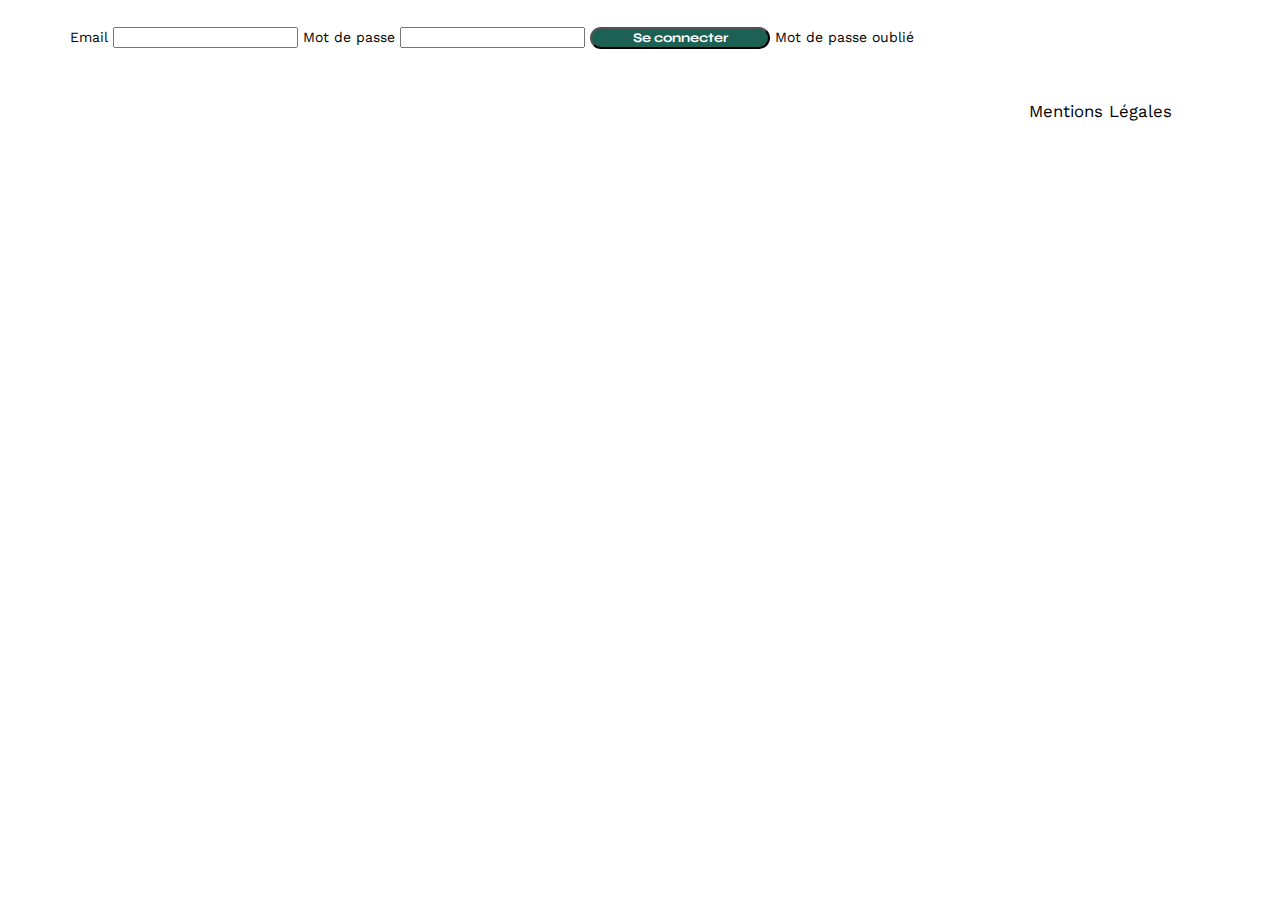
==== FrontEnd/login.html @ eece75fd "feat: added login page" ====
<!DOCTYPE html>
<html lang="fr">
<head>
	<meta charset="UTF-8">
	<title>Sophie Bluel - Architecte d'intérieur</title>
	<meta name="viewport" content="width=device-width, initial-scale=1.0">
	<link rel="preconnect" href="https://fonts.googleapis.com">
	<link rel="preconnect" href="https://fonts.gstatic.com" crossorigin>
	<link href="https://fonts.googleapis.com/css2?family=Syne:wght@700;800&family=Work+Sans&display=swap" rel="stylesheet">
	<meta name="description" content="">
	<link rel="stylesheet" href="./assets/style.css">
</head>
<body>

<form>
   <label for="email">Email</label>
   <input type="email" name="email" id="email">
   <label for="password">Mot de passe</label>
   <input type="password" name="password" id="password">
   <input type="submit" value="Se connecter">
   <a>Mot de passe oublié</a>
</form>
   
   <footer>
      <nav>
         <ul>
            <li>Mentions Légales</li>
         </ul>
      </nav>
   </footer>
</body>
---- FrontEnd/assets/style.css ----
/* http://meyerweb.com/eric/tools/css/reset/
   v2.0 | 20110126
   License: none (public domain)
*/

html, body, div, span, applet, object, iframe,
h1, h2, h3, h4, h5, h6, p, blockquote, pre,
a, abbr, acronym, address, big, cite, code,
del, dfn, em, img, ins, kbd, q, s, samp,
small, strike, strong, sub, sup, tt, var,
b, u, i, center,
dl, dt, dd, ol, ul, li,
fieldset, form, label, legend,
table, caption, tbody, tfoot, thead, tr, th, td,
article, aside, canvas, details, embed,
figure, figcaption, footer, header, hgroup,
menu, nav, output, ruby, section, summary,
time, mark, audio, video {
	margin: 0;
	padding: 0;
	border: 0;
	font-size: 100%;
	font: inherit;
	vertical-align: baseline;
}
/* HTML5 display-role reset for older browsers */
article, aside, details, figcaption, figure,
footer, header, hgroup, menu, nav, section {
	display: block;
}
body {
	line-height: 1;
}
ol, ul {
	list-style: none;
}
blockquote, q {
	quotes: none;
}
blockquote:before, blockquote:after,
q:before, q:after {
	content: '';
	content: none;
}
table {
	border-collapse: collapse;
	border-spacing: 0;
}
/** end reset css**/
body {
	max-width: 1140px;
	margin:auto;
	font-family: 'Work Sans' ;
	font-size: 14px;
}
header {
	display: flex;
	justify-content: space-between;
	margin: 50px 0
}
section {
	margin: 50px 0
}

h1{
	display: flex;
	flex-direction: column;
	font-family: 'Syne';
	font-size: 22px;
	font-weight: 800;
	color: #B1663C
}

h1 > span {
	font-family: 'Work Sans';
	font-size:10px;
	letter-spacing: 0.1em;
;
}

h2{
	font-family: 'Syne';
	font-weight: 700;
	font-size: 30px;
	color: #1D6154
}
nav ul {
	display: flex;
	align-items: center;
	list-style-type: none;

}
nav li {
	padding: 0 10px;
	font-size: 1.2em;
}

li:hover {
	color: #B1663C;
}
#introduction {
	display: flex;
	align-items: center;
}
#introduction figure {
	flex: 1
}
#introduction img {
	display: block;
	margin: auto;
	width: 80%;
}

#introduction article {
	flex: 1
}
#introduction h2 {
	margin-bottom: 1em;
}

#introduction p {
	margin-bottom: 0.5em;
}
#portfolio h2 {
	text-align: center;
	margin-bottom: 1em;
}
.gallery {
	width: 100%;
	display: grid;
	grid-template-columns: 1fr 1fr 1fr;
	grid-column-gap: 20px;
	grid-row-gap: 20px;
}

.gallery img {
	width: 100%;

}

.filters{
	display: flex;
	justify-content: center;
	gap: 10px;
}

#portfolio .filterbtn {
	height: 50px;
	width: auto;
	font-family: 'Syne';
	font-weight: 700;
	font-size: 1.2em;
	color: #1D6154;
	border-color: #1D6154;
	background-color: white;
	text-align: center;
	border-radius: 60px;
	padding: 8px 30px 8px 30px;
	margin: 40px 0px 40px 0px;
}

#portfolio .filterbtn.active{
	color: white;
	background-color: #1D6154;
	border-color: #1D6154;
}

.hidden {
	display: none;
}

#contact {
	width: 50%;
margin: auto;
}
#contact > * {
	text-align: center;

}
#contact h2{
	margin-bottom: 20px;
}
#contact form {
	text-align: left;
	margin-top:30px;
	display: flex;
	flex-direction: column;
}

#contact input {
	height: 50px;
	font-size: 1.2em;
	border: none;
	box-shadow: 0px 4px 14px rgba(0, 0, 0, 0.09);
}
#contact label {
	margin: 2em 0 1em 0;
}
#contact textarea {
	border: none;
	box-shadow: 0px 4px 14px rgba(0, 0, 0, 0.09);
}

input[type="submit"]{
	font-family: 'Syne';
	font-weight: 700;
	color: white;
	background-color: #1D6154;
	margin : 2em auto ;
	width: 180px;
	text-align: center;
	border-radius: 60px ;
}

footer nav ul {
	display: flex;
	justify-content: flex-end;
	margin: 2em
}
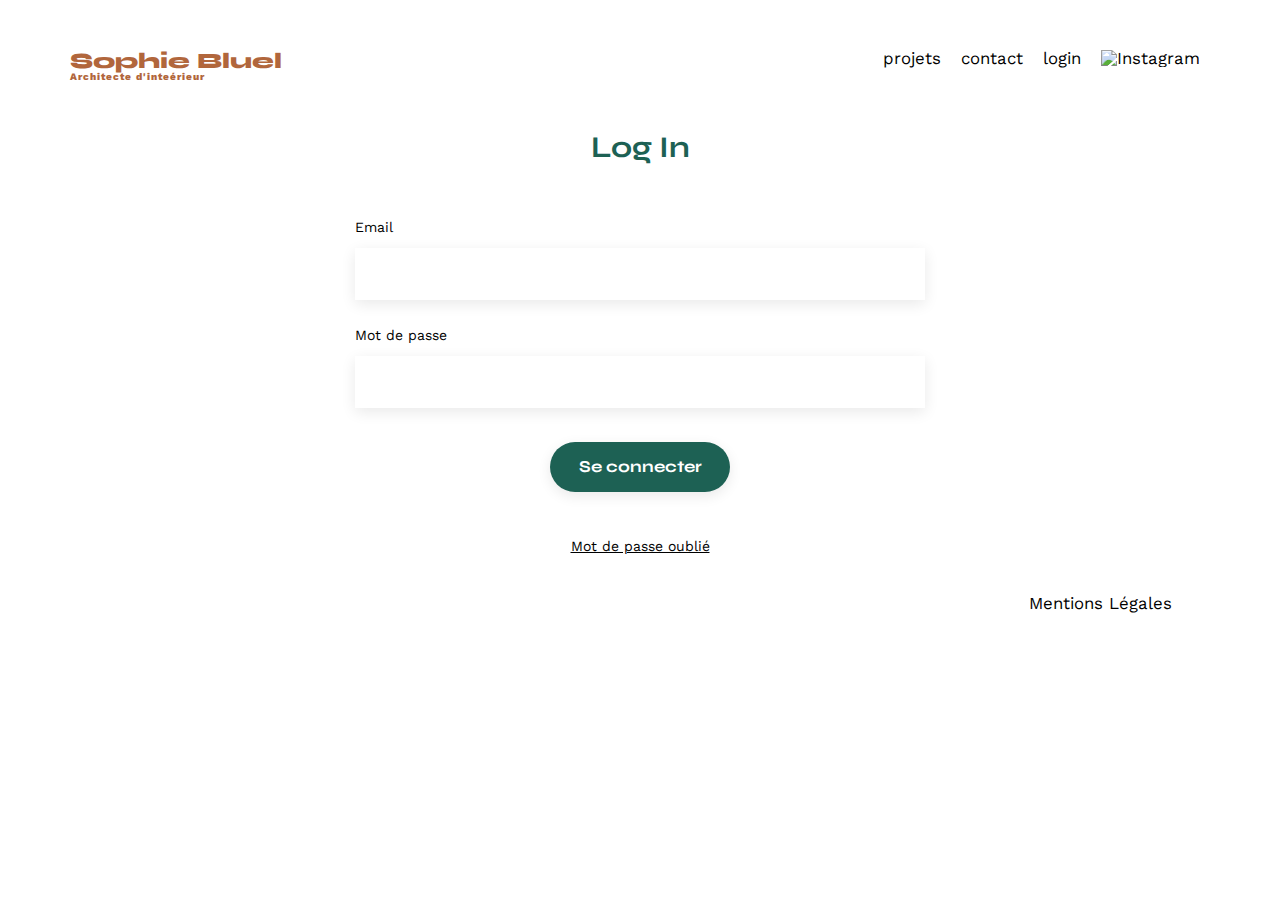
==== commit 2abb9685: "fix: optimized script code and started login page" ====
--- a/FrontEnd/login.html
+++ b/FrontEnd/login.html
@@ -1,31 +1,50 @@
 <!DOCTYPE html>
 <html lang="fr">
-<head>
-	<meta charset="UTF-8">
-	<title>Sophie Bluel - Architecte d'intérieur</title>
-	<meta name="viewport" content="width=device-width, initial-scale=1.0">
-	<link rel="preconnect" href="https://fonts.googleapis.com">
-	<link rel="preconnect" href="https://fonts.gstatic.com" crossorigin>
-	<link href="https://fonts.googleapis.com/css2?family=Syne:wght@700;800&family=Work+Sans&display=swap" rel="stylesheet">
-	<meta name="description" content="">
-	<link rel="stylesheet" href="./assets/style.css">
-</head>
-<body>
-
-<form>
-   <label for="email">Email</label>
-   <input type="email" name="email" id="email">
-   <label for="password">Mot de passe</label>
-   <input type="password" name="password" id="password">
-   <input type="submit" value="Se connecter">
-   <a>Mot de passe oublié</a>
-</form>
-   
-   <footer>
+  <head>
+    <meta charset="UTF-8" />
+    <title>Sophie Bluel - Architecte d'intérieur</title>
+    <meta name="viewport" content="width=device-width, initial-scale=1.0" />
+    <link rel="preconnect" href="https://fonts.googleapis.com" />
+    <link rel="preconnect" href="https://fonts.gstatic.com" crossorigin />
+    <link
+      href="https://fonts.googleapis.com/css2?family=Syne:wght@700;800&family=Work+Sans&display=swap"
+      rel="stylesheet"
+    />
+    <meta name="description" content="" />
+    <link rel="stylesheet" href="./assets/style.css" />
+  </head>
+  <body>
+   <header>
+      <h1>Sophie Bluel <span>Architecte d'inteérieur</span></h1>
       <nav>
          <ul>
-            <li>Mentions Légales</li>
+            <li>projets</li>
+            <li>contact</li>
+            <li>login</li>
+            <li><img src="./assets/icons/instagram.png" alt="Instagram"></li>
          </ul>
       </nav>
-   </footer>
-</body>
+   </header>
+   <main>
+    <section id="login">
+      <h2>Log In</h2>
+      <form action="#" method="post">
+        <label for="email">Email</label>
+        <input type="email" name="email" id="email" />
+        <label for="password">Mot de passe</label>
+        <input type="password" name="password" id="password" />
+        <input class="submitbtn" type="submit" value="Se connecter" />
+        <a href="#">Mot de passe oublié</a>
+      </form>
+   </section>
+</main>
+    <footer>
+      <nav>
+        <ul>
+          <li>Mentions Légales</li>
+        </ul>
+      </nav>
+    </footer>
+    <script type="module" src="./login.js"></script>
+  </body>
+</html>
--- a/FrontEnd/assets/style.css
+++ b/FrontEnd/assets/style.css
@@ -201,6 +201,43 @@
 	box-shadow: 0px 4px 14px rgba(0, 0, 0, 0.09);
 }
 
+#login {
+	width: 50%;
+margin: auto;
+}
+#login > * {
+	text-align: center;
+
+}
+#login h2{
+	margin-bottom: 20px;
+}
+#login form {
+	text-align: left;
+	margin-top:30px;
+	display: flex;
+	flex-direction: column;
+}
+
+#login input {
+	height: 50px;
+	font-size: 1.2em;
+	border: none;
+	box-shadow: 0px 4px 14px rgba(0, 0, 0, 0.09);
+}
+#login label {
+	margin: 2em 0 1em 0;
+}
+#login textarea {
+	border: none;
+	box-shadow: 0px 4px 14px rgba(0, 0, 0, 0.09);
+}
+#login a{
+	margin: 1em auto;
+	color: black;
+	text-decoration: underline;
+}
+
 input[type="submit"]{
 	font-family: 'Syne';
 	font-weight: 700;
@@ -215,6 +252,6 @@
 footer nav ul {
 	display: flex;
 	justify-content: flex-end;
-	margin: 2em
-}
-
+	margin: 2em;
+}
+
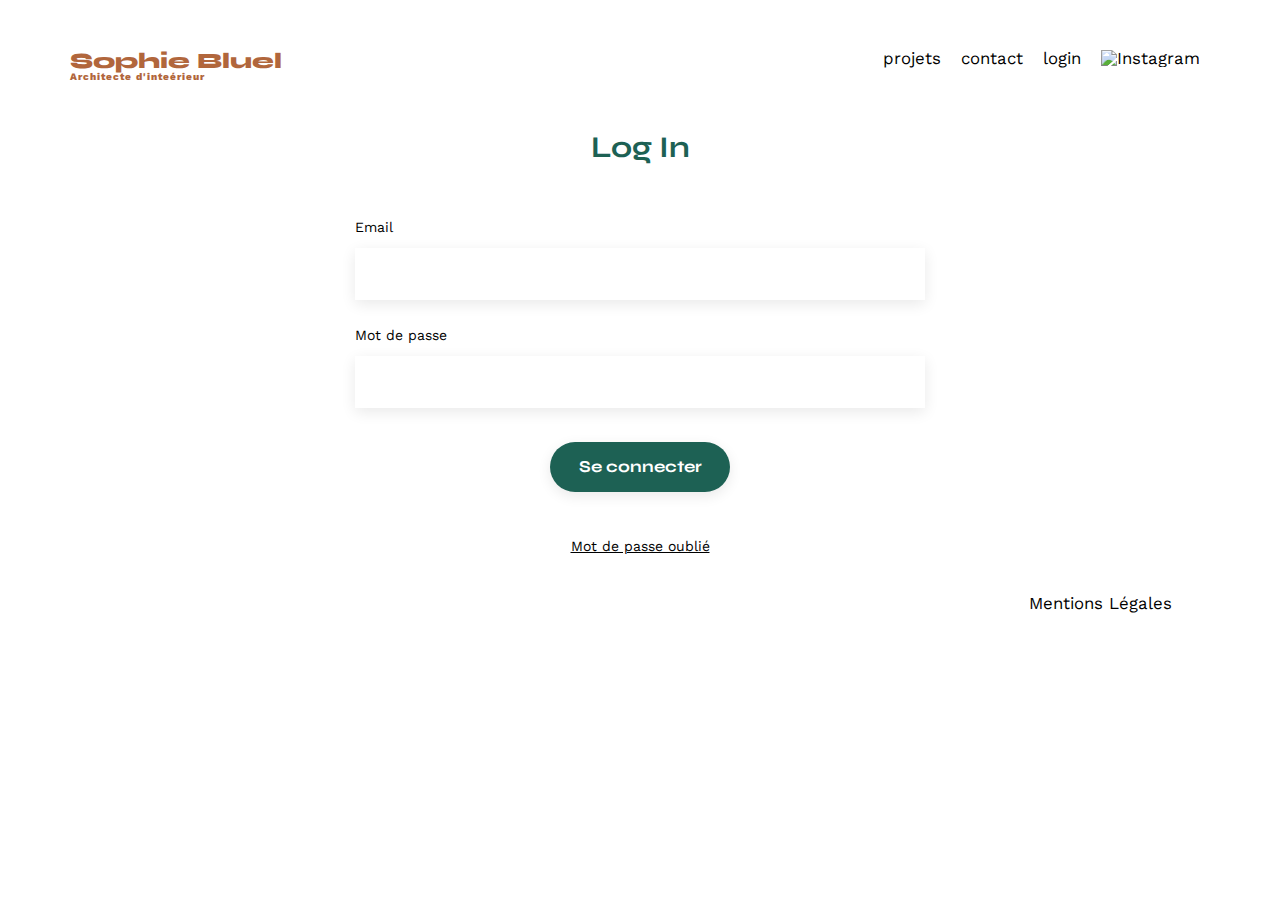
==== commit 5ce2f144: "fix: tweaked the markup on the login and main pages" ====
--- a/FrontEnd/login.html
+++ b/FrontEnd/login.html
@@ -28,14 +28,15 @@
    <main>
     <section id="login">
       <h2>Log In</h2>
-      <form action="#" method="post">
+    <form method="post">
         <label for="email">Email</label>
         <input type="email" name="email" id="email" />
         <label for="password">Mot de passe</label>
         <input type="password" name="password" id="password" />
-        <input class="submitbtn" type="submit" value="Se connecter" />
+        <span id="error"></span>
+        <input class="submitbtn" type="submit" value="Se connecter"/>
         <a href="#">Mot de passe oublié</a>
-      </form>
+    </form>
    </section>
 </main>
     <footer>
--- a/FrontEnd/assets/style.css
+++ b/FrontEnd/assets/style.css
@@ -3,255 +3,597 @@
    License: none (public domain)
 */
 
-html, body, div, span, applet, object, iframe,
-h1, h2, h3, h4, h5, h6, p, blockquote, pre,
-a, abbr, acronym, address, big, cite, code,
-del, dfn, em, img, ins, kbd, q, s, samp,
-small, strike, strong, sub, sup, tt, var,
-b, u, i, center,
-dl, dt, dd, ol, ul, li,
-fieldset, form, label, legend,
-table, caption, tbody, tfoot, thead, tr, th, td,
-article, aside, canvas, details, embed,
-figure, figcaption, footer, header, hgroup,
-menu, nav, output, ruby, section, summary,
-time, mark, audio, video {
-	margin: 0;
-	padding: 0;
-	border: 0;
-	font-size: 100%;
-	font: inherit;
-	vertical-align: baseline;
+html,
+body,
+div,
+span,
+applet,
+object,
+iframe,
+h1,
+h2,
+h3,
+h4,
+h5,
+h6,
+p,
+blockquote,
+pre,
+a,
+abbr,
+acronym,
+address,
+big,
+cite,
+code,
+del,
+dfn,
+em,
+img,
+ins,
+kbd,
+q,
+s,
+samp,
+small,
+strike,
+strong,
+sub,
+sup,
+tt,
+var,
+b,
+u,
+i,
+center,
+dl,
+dt,
+dd,
+ol,
+ul,
+li,
+fieldset,
+form,
+label,
+legend,
+table,
+caption,
+tbody,
+tfoot,
+thead,
+tr,
+th,
+td,
+article,
+aside,
+canvas,
+details,
+embed,
+figure,
+figcaption,
+footer,
+header,
+hgroup,
+menu,
+nav,
+output,
+ruby,
+section,
+summary,
+time,
+mark,
+audio,
+video {
+  margin: 0;
+  padding: 0;
+  border: 0;
+  font-size: 100%;
+  font: inherit;
+  vertical-align: baseline;
 }
 /* HTML5 display-role reset for older browsers */
-article, aside, details, figcaption, figure,
-footer, header, hgroup, menu, nav, section {
-	display: block;
+article,
+aside,
+details,
+figcaption,
+figure,
+footer,
+header,
+hgroup,
+menu,
+nav,
+section {
+  display: block;
 }
 body {
-	line-height: 1;
-}
-ol, ul {
-	list-style: none;
-}
-blockquote, q {
-	quotes: none;
-}
-blockquote:before, blockquote:after,
-q:before, q:after {
-	content: '';
-	content: none;
+  line-height: 1;
+}
+ol,
+ul {
+  list-style: none;
+}
+blockquote,
+q {
+  quotes: none;
+}
+blockquote:before,
+blockquote:after,
+q:before,
+q:after {
+  content: "";
+  content: none;
 }
 table {
-	border-collapse: collapse;
-	border-spacing: 0;
+  border-collapse: collapse;
+  border-spacing: 0;
 }
 /** end reset css**/
 body {
-	max-width: 1140px;
-	margin:auto;
-	font-family: 'Work Sans' ;
-	font-size: 14px;
+  max-width: 1140px;
+  margin: auto;
+  font-family: "Work Sans";
+  font-size: 14px;
 }
 header {
-	display: flex;
-	justify-content: space-between;
-	margin: 50px 0
+  display: flex;
+  justify-content: space-between;
+  margin: 50px 0;
 }
 section {
-	margin: 50px 0
-}
-
-h1{
-	display: flex;
-	flex-direction: column;
-	font-family: 'Syne';
-	font-size: 22px;
-	font-weight: 800;
-	color: #B1663C
+  margin: 50px 0;
+}
+
+h1 {
+  display: flex;
+  flex-direction: column;
+  font-family: "Syne";
+  font-size: 22px;
+  font-weight: 800;
+  color: #b1663c;
 }
 
 h1 > span {
-	font-family: 'Work Sans';
-	font-size:10px;
-	letter-spacing: 0.1em;
-;
-}
-
-h2{
-	font-family: 'Syne';
-	font-weight: 700;
-	font-size: 30px;
-	color: #1D6154
+  font-family: "Work Sans";
+  font-size: 10px;
+  letter-spacing: 0.1em;
+}
+
+h2 {
+  font-family: "Syne";
+  font-weight: 700;
+  font-size: 30px;
+  color: #1d6154;
 }
 nav ul {
-	display: flex;
-	align-items: center;
-	list-style-type: none;
-
+  display: flex;
+  align-items: center;
+  list-style-type: none;
 }
 nav li {
-	padding: 0 10px;
-	font-size: 1.2em;
+  padding: 0 10px;
+  font-size: 1.2em;
+  cursor: pointer;
 }
 
 li:hover {
-	color: #B1663C;
-}
+  color: #b1663c;
+}
+
+.banner {
+  display: flex;
+  background-color: black;
+  color: white;
+  justify-content: center;
+  align-items: center;
+  padding: 10px 10px;
+  gap: 5px;
+}
+
+.bannerbtn {
+  width: auto;
+  font-family: "Syne";
+  background-color: white;
+  color: black;
+  text-align: center;
+  border-radius: 60px;
+  padding: 10px 10px 10px 10px;
+}
+
 #introduction {
-	display: flex;
-	align-items: center;
+  display: flex;
+  align-items: center;
 }
 #introduction figure {
-	flex: 1
+  flex: 1;
 }
 #introduction img {
-	display: block;
-	margin: auto;
-	width: 80%;
+  display: block;
+  margin: auto;
+  width: 80%;
 }
 
 #introduction article {
-	flex: 1
+  flex: 1;
 }
 #introduction h2 {
-	margin-bottom: 1em;
+  margin-bottom: 1em;
 }
 
 #introduction p {
-	margin-bottom: 0.5em;
-}
+  margin-bottom: 0.5em;
+}
+
+#introduction .editbtn{
+  padding-left: 60px;
+  padding-top: 10px;
+  display: flex;
+  align-items: center;
+  gap: 5px;
+  cursor: pointer;
+}
+
 #portfolio h2 {
-	text-align: center;
-	margin-bottom: 1em;
+  text-align: center;
 }
 .gallery {
-	width: 100%;
-	display: grid;
-	grid-template-columns: 1fr 1fr 1fr;
-	grid-column-gap: 20px;
-	grid-row-gap: 20px;
+  width: 100%;
+  display: grid;
+  grid-template-columns: 1fr 1fr 1fr;
+  grid-column-gap: 20px;
+  grid-row-gap: 20px;
 }
 
 .gallery img {
-	width: 100%;
-
-}
-
-.filters{
-	display: flex;
-	justify-content: center;
-	gap: 10px;
+  width: 100%;
+}
+
+.filters {
+  display: flex;
+  justify-content: center;
+  gap: 10px;
+}
+
+#portfolio .title{
+  display: flex;
+  align-items: center;
+  justify-content: center;
+  gap: 20px;
+  margin-bottom: 1em;
+}
+
+#portfolio .editbtn{
+  display: flex;
+  align-items: center;
+  gap: 5px;
+  cursor: pointer;
 }
 
 #portfolio .filterbtn {
-	height: 50px;
-	width: auto;
-	font-family: 'Syne';
-	font-weight: 700;
-	font-size: 1.2em;
-	color: #1D6154;
-	border-color: #1D6154;
-	background-color: white;
-	text-align: center;
-	border-radius: 60px;
-	padding: 8px 30px 8px 30px;
-	margin: 40px 0px 40px 0px;
-}
-
-#portfolio .filterbtn.active{
-	color: white;
-	background-color: #1D6154;
-	border-color: #1D6154;
+  height: 50px;
+  width: auto;
+  font-family: "Syne";
+  font-weight: 700;
+  font-size: 1.2em;
+  color: #1d6154;
+  border-color: #1d6154;
+  background-color: white;
+  text-align: center;
+  border-radius: 60px;
+  padding: 8px 30px 8px 30px;
+  margin: 40px 0px 40px 0px;
+  cursor: pointer;
+}
+
+#portfolio .filterbtn.active {
+  color: white;
+  background-color: #1d6154;
+  border-color: #1d6154;
+}
+
+.modal{
+  display: flex;
+  align-content: center;
+  justify-content: center;
+  position: fixed;
+  top: 0;
+  left: 0;
+  width: 100%;
+  height: 100%;
+  background: rgba(0,0,0,0.8);
+}
+
+.modal-title{
+  color: black;
+  font-family: 'Work Sans';
+  font-weight: 400;
+  margin: 50px 0px 40px 0px;
+}
+
+.modal-wrapper {
+  width: 630px;
+  height: 730px;
+  margin: auto;
+  padding: 50px;
+  background-color: white;
+  text-align: center;
+}
+
+.modal-content{
+  display: flex;
+  flex-wrap: wrap;
+  align-content: center;
+  gap: 6px;
+  margin-bottom: 60px;
+}
+
+.modal-content figure{
+  position: relative;
+}
+
+.modal-content img{
+display: flex;
+flex-direction: column;
+text-align: start;
+width: 100px;
+height: 150px;
+}
+
+.modal-content figcaption {
+  text-align: start;
+}
+
+.create-work-form {
+  margin: auto;
+  display: flex;
+  flex-direction: column;
+  justify-content: center;
+  text-align: left;
+  font-family: 'Work Sans';
+  font-weight: 500;
+}
+
+
+.create-work-form label{
+  margin: 10px 0px 5px 0px;
+}
+
+.create-work-form input{
+  height: 50px;
+  font-size: 1.2em;
+}
+
+.create-work-form select {
+  height: 50px;
+  font-size: 1.2em;
+}
+
+.create-work-form hr{
+  border-top: 1px solid #B3B3B3;
+  width: 100%;
+  margin-top: 40px;
+}
+
+.submit-img-wrapper {
+  position: relative;
+  background-color: #E8F1F6;
+  text-align: center;
+  display: flex;
+  flex-direction: column;
+  justify-content: center;
+  align-items: center;
+  height: 169px;
+}
+
+.submit-img-wrapper i{
+  color:#B9C5CC;
+  position: absolute;
+  top: 10px;
+}
+
+.submit-img-wrapper input[type="file"]{
+  visibility: hidden;
+}
+
+
+
+.submit-img-wrapper label{
+position: absolute;
+top: 50%;
+background-color: #CBD6DC;
+padding-top: 10px;
+margin: 0 0 0 0;
+height: 30px;
+width: 40%;
+font-size: 1.2em;
+color: #306685;
+font-weight: 700;
+border-radius: 60px;
+cursor: pointer;
+}
+
+
+
+.submit-img-wrapper span{
+  position: absolute;
+  bottom: 25px;
+}
+
+.category-options{
+  display: flex;
+  flex-direction: column;
+}
+
+.category-options select {
+  display: block;
+  width: 100%;
+}
+
+.category-options label{
+  margin: 10px 0px 5px 0px;
+}
+
+
+.movebtn {
+  position: absolute;
+  display: flex;
+  align-items: center;
+  justify-content: center;
+  background-color: black;
+  border-radius: 5px;
+  color: white;
+  top: 10px;
+  right: 30px;
+  width: 20px;
+  height: 20px;
+}
+
+.deletebtn {
+  position: absolute;
+  display: flex;
+  align-items: center;
+  justify-content: center;
+  background-color: black;
+  border-radius: 5px;
+  color: white;
+  top:10px;
+  right: 5px;
+  width: 20px;
+  height: 20px;
+  cursor: pointer;
+}
+
+.modalbtn {
+  height: 50px;
+  width: auto;
+  font-family: "Syne";
+  font-weight: 700;
+  font-size: 1.2em;
+  color: white;
+  border-color: #1d6154;
+  background-color: #1d6154;
+  text-align: center;
+  cursor: pointer;
+  border-radius: 60px;
+  padding: 8px 30px 8px 30px;
+  margin: 40px 0px 40px 0px;
+}
+
+
+.backbtn {
+  color: #000;
+  float: left;
+  font-size: 28px;
+  font-weight: bold;
+  cursor: pointer;
+}
+
+.close {
+  color: #000;
+  float: right;
+  font-size: 28px;
+  font-weight: bold;
+  cursor: pointer;
+}
+
+.delete{
+  color: red;
 }
 
 .hidden {
-	display: none;
+  display: none;
+}
+
+.error {
+  color: red;
+  margin: 10px 0 0 0;
 }
 
 #contact {
-	width: 50%;
-margin: auto;
+  width: 50%;
+  margin: auto;
 }
 #contact > * {
-	text-align: center;
-
-}
-#contact h2{
-	margin-bottom: 20px;
+  text-align: center;
+}
+#contact h2 {
+  margin-bottom: 20px;
 }
 #contact form {
-	text-align: left;
-	margin-top:30px;
-	display: flex;
-	flex-direction: column;
+  text-align: left;
+  margin-top: 30px;
+  display: flex;
+  flex-direction: column;
 }
 
 #contact input {
-	height: 50px;
-	font-size: 1.2em;
-	border: none;
-	box-shadow: 0px 4px 14px rgba(0, 0, 0, 0.09);
+  height: 50px;
+  font-size: 1.2em;
+  border: none;
+  box-shadow: 0px 4px 14px rgba(0, 0, 0, 0.09);
 }
 #contact label {
-	margin: 2em 0 1em 0;
+  margin: 2em 0 1em 0;
 }
 #contact textarea {
-	border: none;
-	box-shadow: 0px 4px 14px rgba(0, 0, 0, 0.09);
+  border: none;
+  box-shadow: 0px 4px 14px rgba(0, 0, 0, 0.09);
 }
 
 #login {
-	width: 50%;
-margin: auto;
+  width: 50%;
+  margin: auto;
 }
 #login > * {
-	text-align: center;
-
-}
-#login h2{
-	margin-bottom: 20px;
+  text-align: center;
+}
+#login h2 {
+  margin-bottom: 20px;
 }
 #login form {
-	text-align: left;
-	margin-top:30px;
-	display: flex;
-	flex-direction: column;
+  text-align: left;
+  margin-top: 30px;
+  display: flex;
+  flex-direction: column;
 }
 
 #login input {
-	height: 50px;
-	font-size: 1.2em;
-	border: none;
-	box-shadow: 0px 4px 14px rgba(0, 0, 0, 0.09);
+  height: 50px;
+  font-size: 1.2em;
+  border: none;
+  box-shadow: 0px 4px 14px rgba(0, 0, 0, 0.09);
 }
 #login label {
-	margin: 2em 0 1em 0;
+  margin: 2em 0 1em 0;
 }
 #login textarea {
-	border: none;
-	box-shadow: 0px 4px 14px rgba(0, 0, 0, 0.09);
-}
-#login a{
-	margin: 1em auto;
-	color: black;
-	text-decoration: underline;
-}
-
-input[type="submit"]{
-	font-family: 'Syne';
-	font-weight: 700;
-	color: white;
-	background-color: #1D6154;
-	margin : 2em auto ;
-	width: 180px;
-	text-align: center;
-	border-radius: 60px ;
+  border: none;
+  box-shadow: 0px 4px 14px rgba(0, 0, 0, 0.09);
+}
+#login a {
+  margin: 1em auto;
+  color: black;
+  text-decoration: underline;
+}
+
+input[type="submit"] {
+  font-family: "Syne";
+  font-weight: 700;
+  color: white;
+  background-color: #1d6154;
+  margin: 2em auto;
+  width: 180px;
+  text-align: center;
+  border-radius: 60px;
+  cursor: pointer;
+}
+
+input[type="submit"]:disabled,
+input[disabled] {
+background-color: #A7A7A7;
 }
 
 footer nav ul {
-	display: flex;
-	justify-content: flex-end;
-	margin: 2em;
-}
-
+  display: flex;
+  justify-content: flex-end;
+  margin: 2em;
+}
